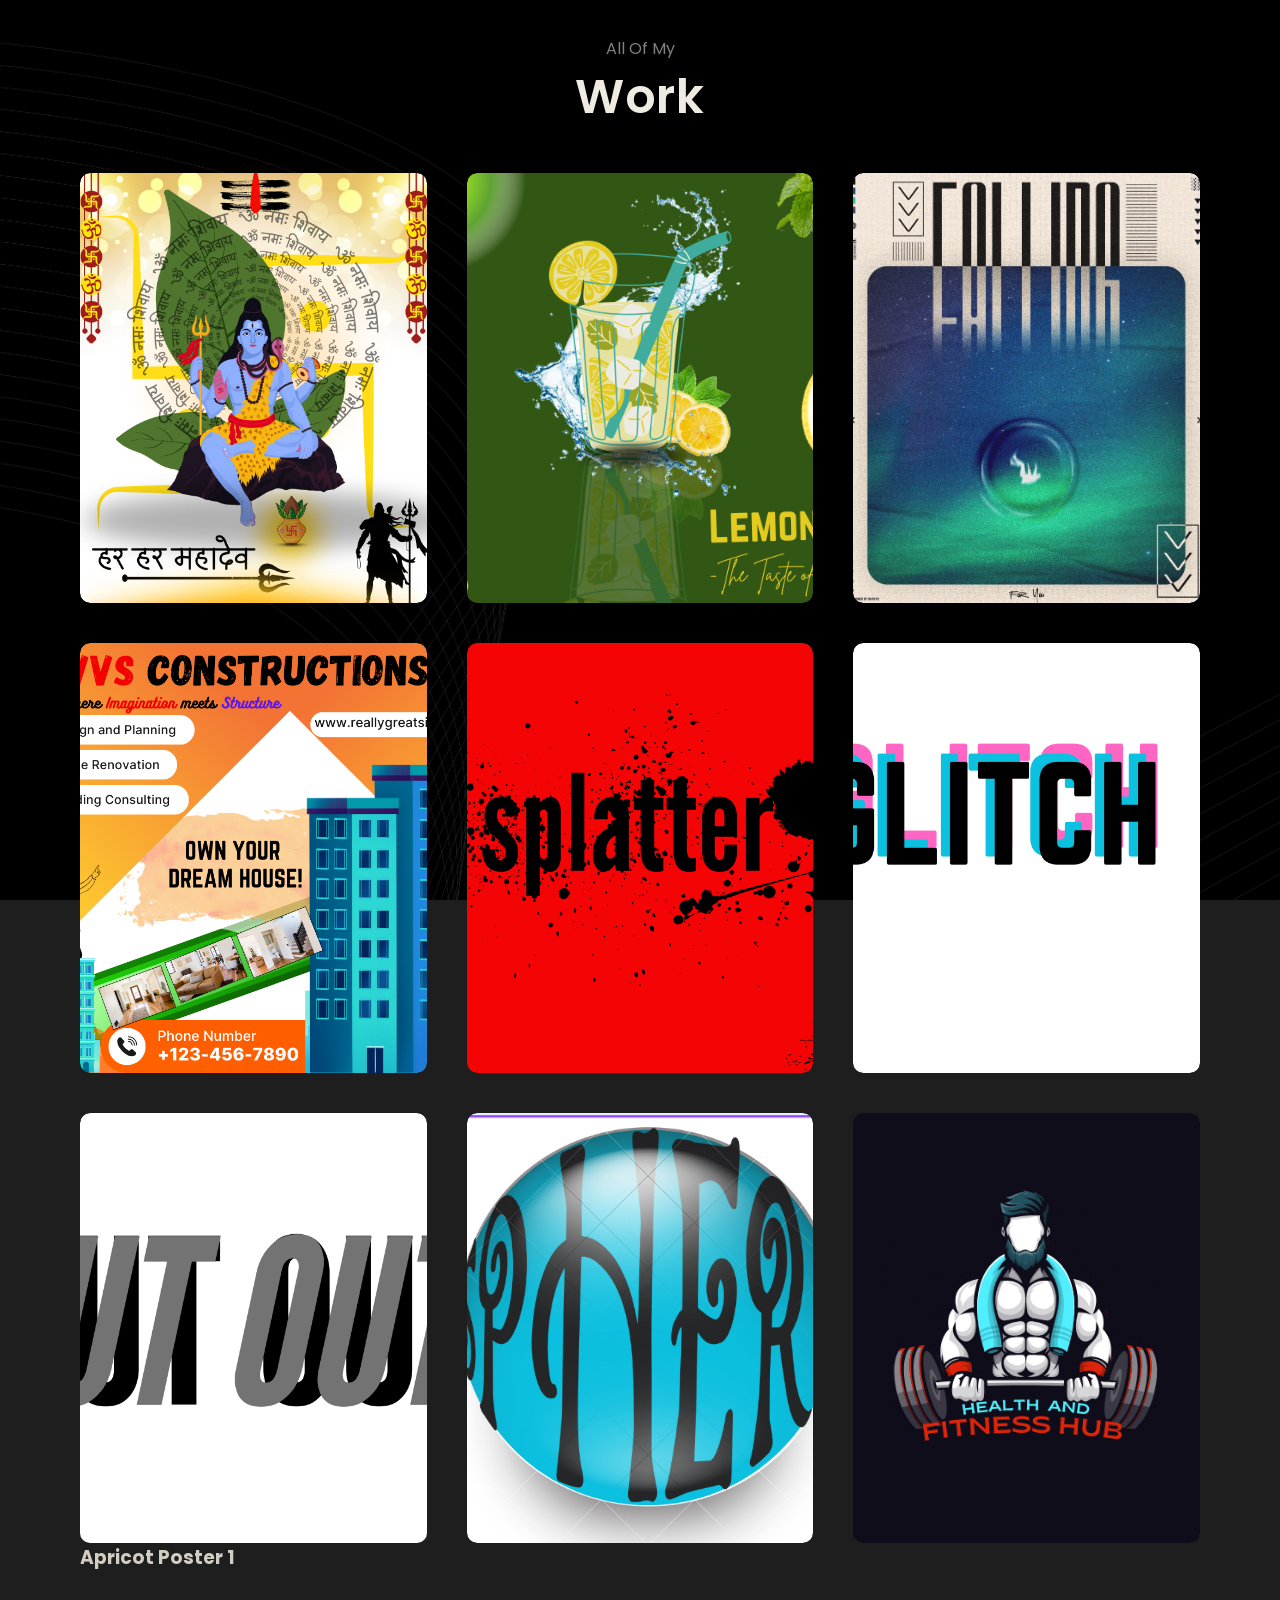
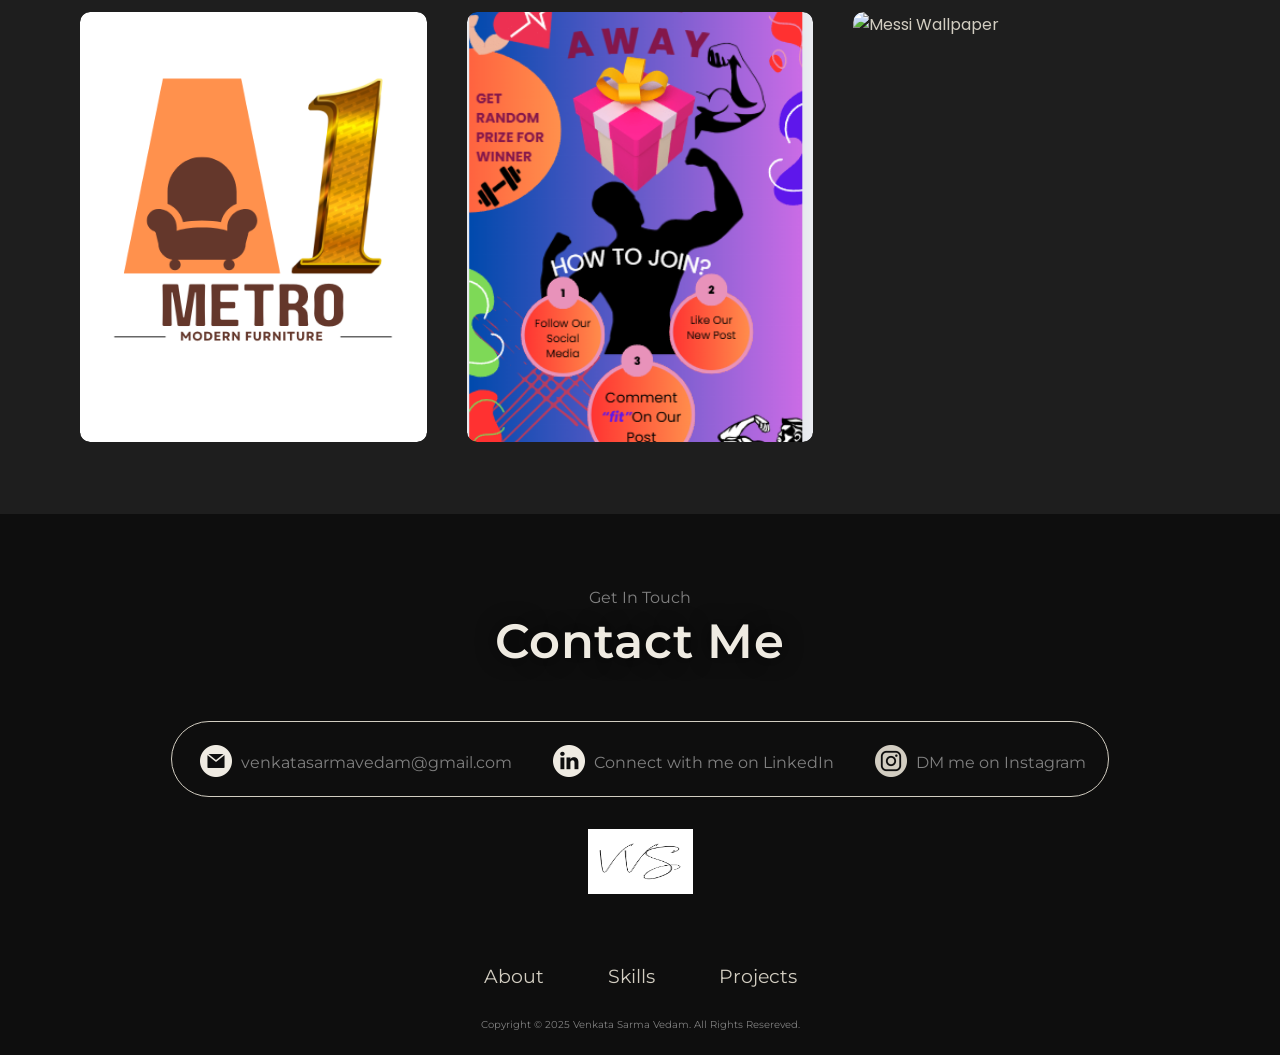
==== projects.html @ 88a63e41 "first commit" ====
<!DOCTYPE html>
<html lang="en">
<head>
    <meta charset="UTF-8">
    <meta name="viewport" content="width=device-width, initial-scale=1.0">
    <title>Sarma's Projects</title>
    <link rel="stylesheet" href="style.css">
    <link rel="stylesheet" href="mediaqueries.css">
</head>
<body>
    <section id="all-projects">
        <p class="section__text">All Of My</p>
        <h1 class="title">Work</h1>
        <div class="work-list">
            <a href="./Assets/Shiva.png"><div class="work">
                <img src="./Assets/Shiva.png" alt="The Door To Heaven">
                <div class="layer">
                    <h3>Lord Shiva</h3>
                </div>
            </div></a>
            <a href="./Assets/Drink.png"><div class="work">
                <img src="./Assets/Drink.png" alt="Sukoon">
                <div class="layer">
                    <h3>Drink</h3>
                </div>
            </div></a>
            <a href="./Assets/Falling.png"><div class="work">
                <img src="./Assets/Falling.png" alt="Falling - Light">
                <div class="layer">
                    <h3>Falling - Light</h3>
                </div>
            </div></a>
            <a href="./Assets/VVS.png"><div class="work">
                <img src="./Assets/VVS.png" alt="Falling - Dark">
                <div class="layer">
                    <h3>Construction</h3>
                </div>
            </div></a>
            <a href="./Assets/cutout1.png"><div class="work">
                <img src="./Assets/cutout1.png" alt="Iqlipse Nova Poster">
                <div class="layer">
                    <h3>Splatter</h3>
                </div>
            </div></a>
            <a href="./Assets/CUTOUT(2).png"><div class="work">
                <img src="./Assets/CUTOUT(2).png" alt="Apricot Poster 2">
                <div class="layer">
                    <h3>Glitch</h3>
                </div>
            </div></a>
            <a href="./Assets/CUTOUT.png"><div class="work">
                <img src="./Assets/CUTOUT.png" alt="Apricot Poster 1">
                <div class="Shadow">
                    <h3>Apricot Poster 1</h3>
                </div>
            </div></a>

            <a href="./Assets/sphere.png"><div class="work">
                <img src="./Assets/sphere.png" 
                alt="Minimal Clean Typography - Blithcron">
                <div class="layer">
                    <h3>Sphere</h3>
                </div>
            </div></a>
            <a href="./Assets/Fitness.png"><div class="work">
                <img src="./Assets/Fitness.png" alt="Typography - Blith 25">
                <div class="layer">
                    <h3>fitness post</h3>
                </div>
            </div></a>
            <a href="./Assets/METRO (1).png"><div class="work">
                <img src="./Assets/METRO (1).png" alt="Melted Text - Blithchron">
                <div class="layer">
                    <h3>logo</h3>
                </div>
            </div></a>
            <a href="./Assets/one.png"><div class="work">
                <img src="./Assets/one.png" alt="Abstract Text Wallpaper">
                <div class="layer">
                    <h3>insta post</h3>
                </div>
            </div></a>
            <a href="./Assets/messi wallpaper.jpg"><div class="work">
                <img src="./Assets/messi wallpaper.jpg" alt="Messi Wallpaper">
                <div class="layer">
                    <h3>Double Exposure Messi Wallpaper</h3>
                </div>
            </div></a>
            
        </div>
    </section>
    <section id="contact">
        <p class="section__text" style="padding-bottom: 0.3rem;">Get In Touch</p>
        <h1 class="title" style="font-weight: 600;">Contact Me</h1>
        <div class="contact-info-upper-container">
            <div class="contact-info-container">
                <a href="mailto:23110059@iitgn.ac.in">
                    <img src="./Assets/email.png" alt="Email icon"
                    class="icon contact-icon">
                    <p>venkatasarmavedam@gmail.com</p>
                </a>
            </div>
            <div class="contact-info-container">
            <a href="https://www.linkedin.com/in/venkata-sarma-vedam-128020261">
                <img src="./Assets/linkedin.png" alt="LinkedIn" 
                class="icon contact-icon">
                <p>Connect with me on LinkedIn</p>
            </a>
            </div>
            <div class="contact-info-container">
            <a href="https://www.instagram.com/smiling_sarma_?igsh=MWcybjN6bXp6YnY2OQ==">
                <img src='./Assets/insta.png' alt="My Instagram Handle" 
                class="icon contact-icon">
                <p>DM me on Instagram</p>
            </a>
            </div>
        </div>
        <div class="logo"><img src="./Assets/sign.png"
            alt="Sarma" onclick="location.href='./index.html#profile'">
        </div>
        
    </section>
    <footer>
        <nav>
            <div class="nav-links-container">
                <ul class="nav-links">
                    <li><a href="index.html#about">About</a></li>
                    <li><a href="index.html#skills">Skills</a></li>
                    <li><a href="index.html#projects">Projects</a></li>
                </ul>
            </div>
        </nav><br>
        <p>Copyright &#169; 2025 Venkata Sarma Vedam. All Rights Resereved.</p>
    </footer>
    <script defer src="script.js"></script> 
</body>
</html>
---- style.css ----
/*GENERAL*/

@import url('https://fonts.googleapis.com/css2?family=Montserrat:ital,wght@0,100..900;1,100..900&display=swap');
@import url('https://fonts.googleapis.com/css2?family=Poppins:ital,wght@0,100;0,200;0,300;0,400;0,500;0,600;0,700;0,800;0,900;1,100;1,200;1,300;1,400;1,500;1,600;1,700;1,800;1,900&display=swap');
@font-face {
    font-family: myfont;
    src: url("./Assets/BrittanySignature.ttf") format("ttf");
    font-weight: normal;
    font-style: normal;

}

*{
    margin: 0;
    padding: 0;
}

body {   
    font-family: "Montserrat", "Poppins" ;
    background-color: #0e0e0e;

}

body::-webkit-scrollbar {
    display: none;
}

html {
    scroll-behavior: smooth;
}

p {
    color: rgb(128, 128, 128);
}

/* INTRO SCREEN */
 

.logo-header {
    position: absolute;
    top: 45%;
    left: 50%;
    transform: translate(-50%, -50%);
    color: #d2cdc1;
}

.intro-logo {
    position: relative;
    display: inline-block;
    bottom: -25px;
    opacity: 0;
    font-weight: 300;
    font-family: 'Montserrat';
}

.intro-logo.active {
    bottom: 0;
    opacity: 1;
    transition: ease-in-out 0.5s;
}

.intro-logo.fade {
    bottom: 150px;
    opacity: 0;
    transition: ease-in-out 0.5s;
}


/*TRANSITION*/

a, .btn {
  transition: all 300ms ease;  
}

/*DESKTOP NAV*/

#desktop-nav {
    display: flex;
    width: 90%;
    
    position: absolute;
    justify-content: space-between;
    align-items: center;
    height: 10vh;
    padding: 0 5%;
    z-index: 1;

    /* transition: all 300ms ease; */
}

/* .bgcolor {
    background-color:none;
    transition: all 300ms ease;
} */


.nav-links {
    gap: 4rem;
    list-style: none;
    font-size: 1.2rem;
    margin-top: 0.3rem;

}

a {
    color: #d2cdc1;
    text-decoration: none;
    text-decoration-color: #141414;
}

nav a:hover {
    color: purple;
    text-decoration: underline;
    text-underline-offset: 0.8rem;
}

#desktop-nav .logo {
    display: flex;
    height: 65px;
    width: 105px;
    margin-top: 0.5rem;
    padding-left: 10px;
}

.logo:hover {
    cursor: pointer;
}

/*HAMBURGER NAV*/


#hamburger-nav, .nav-links {
    display: flex;
}

#hamburger-nav {
    justify-content: center;
    align-items: center;
    height: 10vh;
    padding-left: 5rem;
    padding-right: 6rem;
    position: absolute;
    background-color: transparent;
    color: transparent;
    z-index: 1;
}

#hamburger-nav {
    display: none;
}

.hamburger-menu {
    position: relative;
    display: inline-block;
}

.hamburger-icon {
    display: flex;
    flex-direction: column;
    justify-content: space-between;
    height: 24px;
    width: 30px;
    cursor: pointer;
}

.hamburger-icon span {
    width: 100%;
    height: 2px;
    background-color: #d2cdc1;
    transition: all 0.3 ease-in-out;
}

.menu-links {
    position: absolute;
    top: 100%;
    right: 0;
    background-color: #141414;
    width: fit-content;
    max-height: 0;
    overflow: hidden;
    transition: all 0.3 ease-in-out;
}

.menu-links a {
    display: block;
    padding: 10px;
    text-align: center;
    font-size: 1.5rem;
    color: #d2cdc1;
    text-decoration: none;
    transition: all 0.3 ease-in-out;
}

.menu-links li {
    list-style: none;
}

.menu-links.open {
    max-height: 300px;
}

.hamburger-icon.open span:first-child {
    transform: rotate(45deg) translate(10px,5px);
}

.hamburger-icon.open span:nth-child(2) {
    opacity: 0;;
}

.hamburger-icon.open span:last-child {
    transform: rotate(-45deg) translate(10px,-5px);
}

.hamburger-icon span:first-child {
    transform: none;
}

.hamburger-icon span:first-child {
    opacity: 1;
}

.hamburger-icon span:first-child {
    transform: none;
}

/*SECTIONS*/

section {
    padding-top: 4vh;
    height: 96vh;
    box-sizing: border-box;
    min-height: fit-content;
}

.section-container {
    display: flex;
}

/*PROFILE SECTION*/

#profile {
    padding-top: 3.5rem;
    display: flex;
    justify-content: center;
    gap: 10rem;
    height: 100vh;
    background-color: #0a0a0a;
    background-image: url('./Assets/mypic.jpg');
    background-size: cover;
    background-repeat: no-repeat;
    background-attachment: fixed;
    background-position: center;
    background-blend-mode: overlay;
    background-size: 105%;
}



.home-pic {
    display: flex;
    height: 400px;
    width: 400px;
    margin: 9.4rem 0;
    border-radius: 50%;
    box-shadow: 0 0 25px rgba(0, 0, 0,0.4);
}

.section__text {
    align-self: center;
    text-align: center;
    opacity: 0;
    transition: all 800ms;
    filter: blur(5px);
}

.show{
    opacity: 1;
    filter: blur(0);

}

.section__text p {
    color: #a9a69e;
    text-shadow: 0 0 20px rgba(0,0,0, 0.744);
}

.section__text__p1 {
    font-weight: 600;
    text-align: center;
    font-size: 1.5rem;
    margin-bottom: 0.4rem;
    margin-top: 0.7rem;
}

.section__text__p2 {
    font-weight: 400;
    letter-spacing: 0.1rem;
    font-size: 1.2rem;
}

.title {
    font-weight: 700;
    font-size: 3rem;
    text-align: center;
    color: #efebe2;
    margin-bottom: 0.6rem;
    text-shadow: 0 0 20px rgba(0,0,0, 0.744);
    letter-spacing: 0.05rem;
}

#socials_container {
    display: flex;
    justify-content: center;
    margin-top: 2rem;
    gap: 1rem;
}

/*ICONS*/

.icon {
    cursor: pointer;
    height: 2rem;
    margin-top: 1rem;
    text-shadow: 0 0 20px rgba(0,0,0, 0.8);
    padding-inline: 5px;
}

.btn-container {
    display: flex;
    justify-content: center;
    gap: 1rem;
    transition-delay: 1s;
}

.btn {
    font-weight: 600;
    transition: all 300ms ease;
    padding: 1rem;
    width: 8rem;
    border-radius: 2rem;
    margin-top: 1.4rem;   
    box-shadow: 0 0 20px rgba(0, 0, 0, 0.8);
    text-shadow: 0 0 20px rgba(0,0,0, 0.8);
}

.btn-color-1, .btn-color-2 {
    border: #d2cdc1 0.1rem solid;
}
.btn-color-2 {
    color: #f2ac09;
}
.btn-color-1 {
    color: #f2093b;
}

.btn-color-1:hover, .btn-color-2:hover {
    cursor: pointer;
}

.btn-color-2:hover {
    background: none;
    color: purple;
    border: purple 0.1rem solid;
    box-shadow: 0 0 20px rgba(128,0,128,0.3);
}

.btn-color-1:hover {
    background: purple;
    color: #d2cdc1;
    border: purple;
    box-shadow: 0 0 20px rgba(128,0,128,0.3);
}

.btn-color-2 {
    background: none;
}

btn-color-2:hover {
    border:#d2cdc1 0.1rem solid;
}

.btn-container {
    gap: 1.5rem;
} 


/*ABOUT SECTION*/

#about {
    position: relative;
    padding-top: 3rem;
    height: 100vh;
    background-color: #222222;
    background-image: url('./Assets/black.jpg');
    background-size: cover;
    background-repeat: no-repeat;
    background-blend-mode: overlay;
    font-family: "Poppins";
}

.title2 {
    font-family: "Poppins", sans-serif;
    color: #efebe2;
    margin-top: 0.3rem;
    font-weight: 500;
    font-size: 3rem;
    text-align: center;
    text-shadow: 0 0 20px rgba(0,0,0, 0.744);
    letter-spacing: 0.05rem;
}

.about-pic {
    height: 400px;
    width: 400px;
    margin-left: 10rem;
    margin-top: 5rem;
    border-radius: 4rem;
    box-shadow: 0 0 25px rgba(0, 0, 0,0.4);
}

.about-containers {
    gap: 4rem;
    margin-bottom: 2rem;
    padding-left: 2rem;
    padding-right: 11rem;
}

.about-details-container {
    justify-content: center;
    flex-direction: column;
    
}

.about-containers,
.about-details-container {
    display: flex;
}


.details-container {
    padding-bottom: 0.8rem;
    flex: 1;
    background: none;
    border-radius: 2.6rem;
    border: #070707 0.1rem solid;
    border-color: #d2cdc1;
    text-align: center;
    line-height: 1.25rem;
    transition: all 300ms ease;
}

.details-container:hover {
    background: #0a0a0a;
    color: purple;
    border: purple 0.1rem solid;
    box-shadow: 0 0 20px rgba(128,0,128,0.3);
}

.section-container {
    gap: 4rem;
    height: 80%;
}


.about-headings {
    color: #d2cdc1;
    padding-top: 0.3rem;
    padding-bottom: 0.3rem;
}

.text-container {
    font-family: "Poppins", sans-serif;
    font-weight: 300;
    color: #d2cdc1;
    padding-left: 2rem;
    padding-right: 11rem;
    text-align: left;
    line-height: 1.5rem;

}

/*SKILLS*/

#skills {
    position: relative;
    background-image: url(./Assets/bgpic.jpg);
    padding: 5rem 0;
    height: 100vh;
    background-color: #0c0c0c;
    background-size: cover;
    background-repeat: no-repeat;
    background-blend-mode: overlay;
    font-family: "Poppins";
    background-position: center;
    background-attachment: fixed;
    height: fit-content;
}

#skills .title{
    font-weight: 600;
}

.skills-subtitle {
    color: #d2cdc1;
    font-weight: 600;
    font-size: 1.75rem;
    margin-bottom: 2rem;
    margin-top: 2rem;

}

.skills-details-container {
    display: flex;
    justify-content: center;
    flex-direction: column;
}

.article-container {
    display: flex;
    text-align: initial;
    flex-wrap: wrap;
    flex-direction: row;
    gap: 2rem;
    justify-content: space-evenly;
    padding-bottom: 1rem;
}

article {
    display: flex;
    width: 15rem;
    justify-content: left;
    gap: 0.5rem;
    margin-top: 0.5rem;
}
article .icon {
    cursor: default;
}

article h3{
    color: #d2cdc1;
}

.sk-details-container {
    padding-bottom: 0.8rem;
    flex: 1;
    background: none;
    border-radius: 2.6rem;
    border: #070707 0.1rem solid;
    border-color: #d2cdc1;
    text-align: center;
    line-height: 1.25rem;
    margin-left: 11%;
    margin-right: 11%;
    margin-top: 2rem;
    padding-bottom: 0.7rem;
    transition: all 300ms ease;
}

.sk-details-container:hover{
    background: #0a0a0a;
    color: purple;
    border: purple 0.1rem solid;
    box-shadow: 0 0 15px rgba(128,0,128,0.2);
}



/* PROJECTS */

#projects {
    position: relative;
    background-image: url("./Assets/huji22.jpg");
    background-color: #1e1e1e;
    background-size: cover;
    background-repeat: no-repeat;
    background-blend-mode: overlay;
    font-family: "Poppins";
    height: fit-content;
    padding-bottom: 3rem;
}

#projects .title {
    font-weight: 600;
}

.work-list {
    display: grid;
    grid-template-columns: repeat(auto-fit, minmax(300px, 2fr));
    grid-gap: 40px;
    margin: 40px 5rem;
}

.work {
    border-radius: 10px;
    position: relative;
    overflow: hidden;
}

.work img {
    width: 100%;
    border-radius: 10px;
    display: block;
    aspect-ratio: 1/1;
    transition: transform 0.3s;
}

.layer {
    width: 100%;
    height: 0;
    background: linear-gradient(rgba(0,0,0,0), #070707) ;
    border-radius: 10px;
    position: absolute;
    left: 0;
    bottom: 0;
    overflow: hidden;
    display: flex;
    align-items: center;
    justify-content: center;
    flex-direction: column;
    text-align: center;
    transition: height 0.3s;
}

.layer h3 {
    color: #d2cdc1;
    text-shadow: 0 0 40px #070707;
    font-weight: 600;
}


.work img {
    height: 430px;
    width: 100%;
    object-fit: cover;
}

.work:hover img{
    transform: scale(1.1);
    width: 100%;
    border-radius: 10px;
    display: block;
    
}

.work:hover .layer {
    height: 100%;
}

.work:hover{
    box-shadow:  0 0 40px rgba(0, 0, 0, 0.204);
}

#projects button {
    margin: 3rem auto auto auto;
    display: block;
}


/* CONTACT */

#contact {
    height: 50vh;
    display: flex;
    justify-content: center;
    flex-direction: column;
    align-items: center;
    padding-bottom: 2rem;
}

.contact-info-upper-container {
    display: inline-block;
    justify-content: center;
    border-radius: 4rem;
    border: #d2cdc1 0.1rem solid;
    margin-top: 2.6rem;
    margin-left: auto;
    margin-right: auto;
    margin-bottom: 1rem;
    padding: 0.4rem;
    transition: all 0.3s ease;
}

.contact-info-upper-container:hover {
    border-color: purple;
    box-shadow: 0 0 30px rgba(128, 0, 128, 0.14);
}

.contact-info-container {
    display: inline-block;
    align-items: center;
    justify-content: center;
    gap: 1rem;
    margin: 0.05rem 1rem;
    padding-bottom: 0.5rem;
    width: auto;
}

.contact-info-container p {
    display: inline-block;
    justify-content: center;
    vertical-align: 9px;
}

.contact-info-container img:hover {
    color: purple;
    fill: purple;
}


#contact .logo img {
    display: flex;
    margin-top: 1rem;
    justify-content: center;
    align-items: center;
    height: 65px;
    width: 105px;
 
}

/* FOOTER */

footer{
    display: flex;
    flex-direction: column;
    align-items: center;
    justify-content: center;
}

footer .nav-links-container, .nav-links {
    padding: 0;
    margin: auto;
}
footer nav{
    padding: 0;
}

footer .nav-links-container2 {
    display: flex;
    flex-direction: column;
    justify-content: center;
    align-items: center;
    padding: 0;
    margin-top: 0.5rem;
}

.nav-links-container2 .nav-links{
    padding: 0;
    align-items: center;
    display: flex;
    flex-direction: row;
    justify-content: center;
}

footer p {
    display: flex;
    justify-content: center;
    margin-top: 0.7rem;
    padding-bottom: 1.5rem;
    font-size: x-small;
}


/* ALL PROJECTS PAGE */

#all-projects {
    position: relative;
    background-image: url("./Assets/huji25.jpg");
    background-color: #1e1e1e;
    background-size: cover;
    background-repeat: no-repeat;
    background-blend-mode: overlay;
    background-position: center;
    background-attachment: fixed;
    font-family: "Poppins";
    height: auto;
    padding-bottom: 2rem;
}

#all-projects p{
    height: 100%;
}


#all-projects .title{
    font-weight: 600;
}
---- mediaqueries.css ----
@media screen and (max-width: 1244px){
    #about{
        height: fit-content;
        padding-bottom: 4rem;
    }
    #about .section__pic-container{
        display: flex;
        justify-content: center;
        align-items: center;
    }
    .about-pic {
        width: 300px;
        height: 300px;
        margin: auto;
        margin-top: 2rem;
        margin-left: 2rem;
    }
    .about-containers {
        display: flex;
        flex-direction: row;
        flex-wrap: wrap;
        flex: 1;
        justify-content: center;
        align-items: center;
        margin-top: 2rem;
        padding: 0 2rem;
        gap: 2rem;
    }
    .about-containers .details-container {
        padding-left: 2rem;
        padding-right: 2rem;
        min-width: 16rem;
    }
    #about .text-container {
        padding: 0 2rem;
    }

}
@media screen and (max-width: 1140px){
    
    #desktop-nav .nav-links {
        display: none;
    }
    #desktop-nav{
        margin: 0;
        left: 0;
    }
    #hamburger-nav{
        display: flex;
        right: 0;
        padding-right: 5%;
    }
    #skills, .skills-details-container {
        padding-bottom: 3rem;
    }
    #profile{
        height: auto;
        padding-top: 7rem;
        padding-bottom: 2rem
    }
    #profile, .section-container {
        display: block;
    }

    section, .section-container {
        height: fit-content;
        justify-content: center;
    }
    section {
        padding: 5%;
    }
    .home-pic {
        width: 275px;
        height: 275px;
        margin: auto;
    }
    .about-pic {
        width: 300px;
        height: 300px;
        margin: auto;
        margin-top: 2rem;

    }
    .intro{
        width:100%;
    }
    .hamburger-nav{
        right: 0;
    }


    #skills{
        height: fit-content;
    }

    .skills-details-container{
        padding: 0 8%;
    }

    .sk-details-container{
        margin: 0;
    }
    #contact {
        height: fit-content;
    }
    #contact .title{
        margin-bottom: 2rem;
    }
    .contact-info-upper-container{
        width: fit-content;
        display: flex;
        flex-direction: column;
        border-radius: 2rem;
        margin: 0;
        margin-bottom: 1rem;
        padding: 0;
        padding-bottom: 0.2rem;
    }
    footer{
        display: flex;
        flex-direction: column;
        align-items: center;
        justify-content: center;
    }

    footer .nav-links-container, .nav-links {
        padding: 0;
        margin: auto;
    }
    footer nav{
        padding: 0;
    }

    #all-projects{
        width: 100%;
        margin: 0;
    }
    .work-list{
        grid-template-columns: repeat(auto-fit, minmax(400px, 1fr));
        padding: 0 5%;
    }

}

@media screen and (max-width: 825px){
    .about-containers .details-container {
        padding-left: 2rem;
        padding-right: 2rem;
        max-width: 15rem;
    }
}

@media screen and (max-width: 620px){
    .work-list{
        margin: 0;
        grid-template-columns: auto;
    }
    section{
        width: auto;
        margin-left: 0;
        margin-right: 0;
        padding: 3%;
    }
    #contact{
        margin-top: 1rem;
    }
}

@media(prefers-reduced-motion) {
    .section__text{
        transition: none;
    }
}
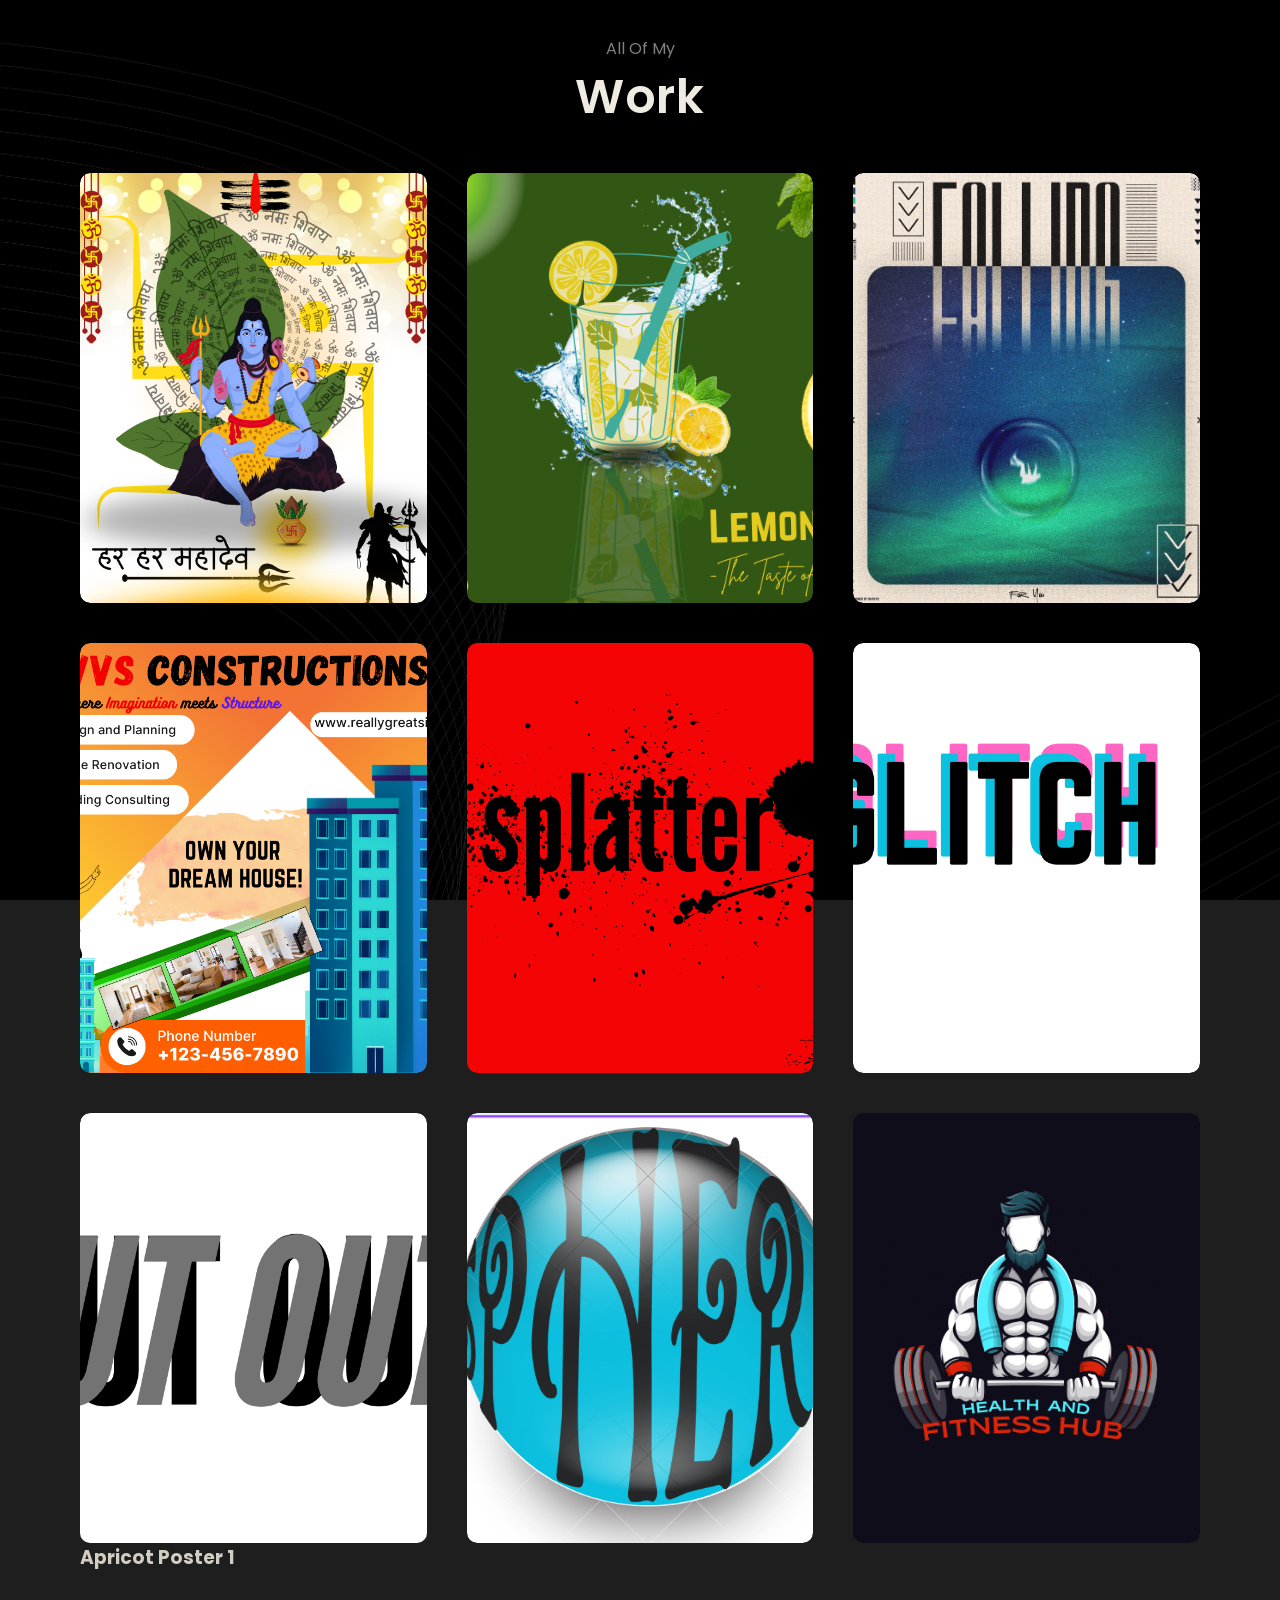
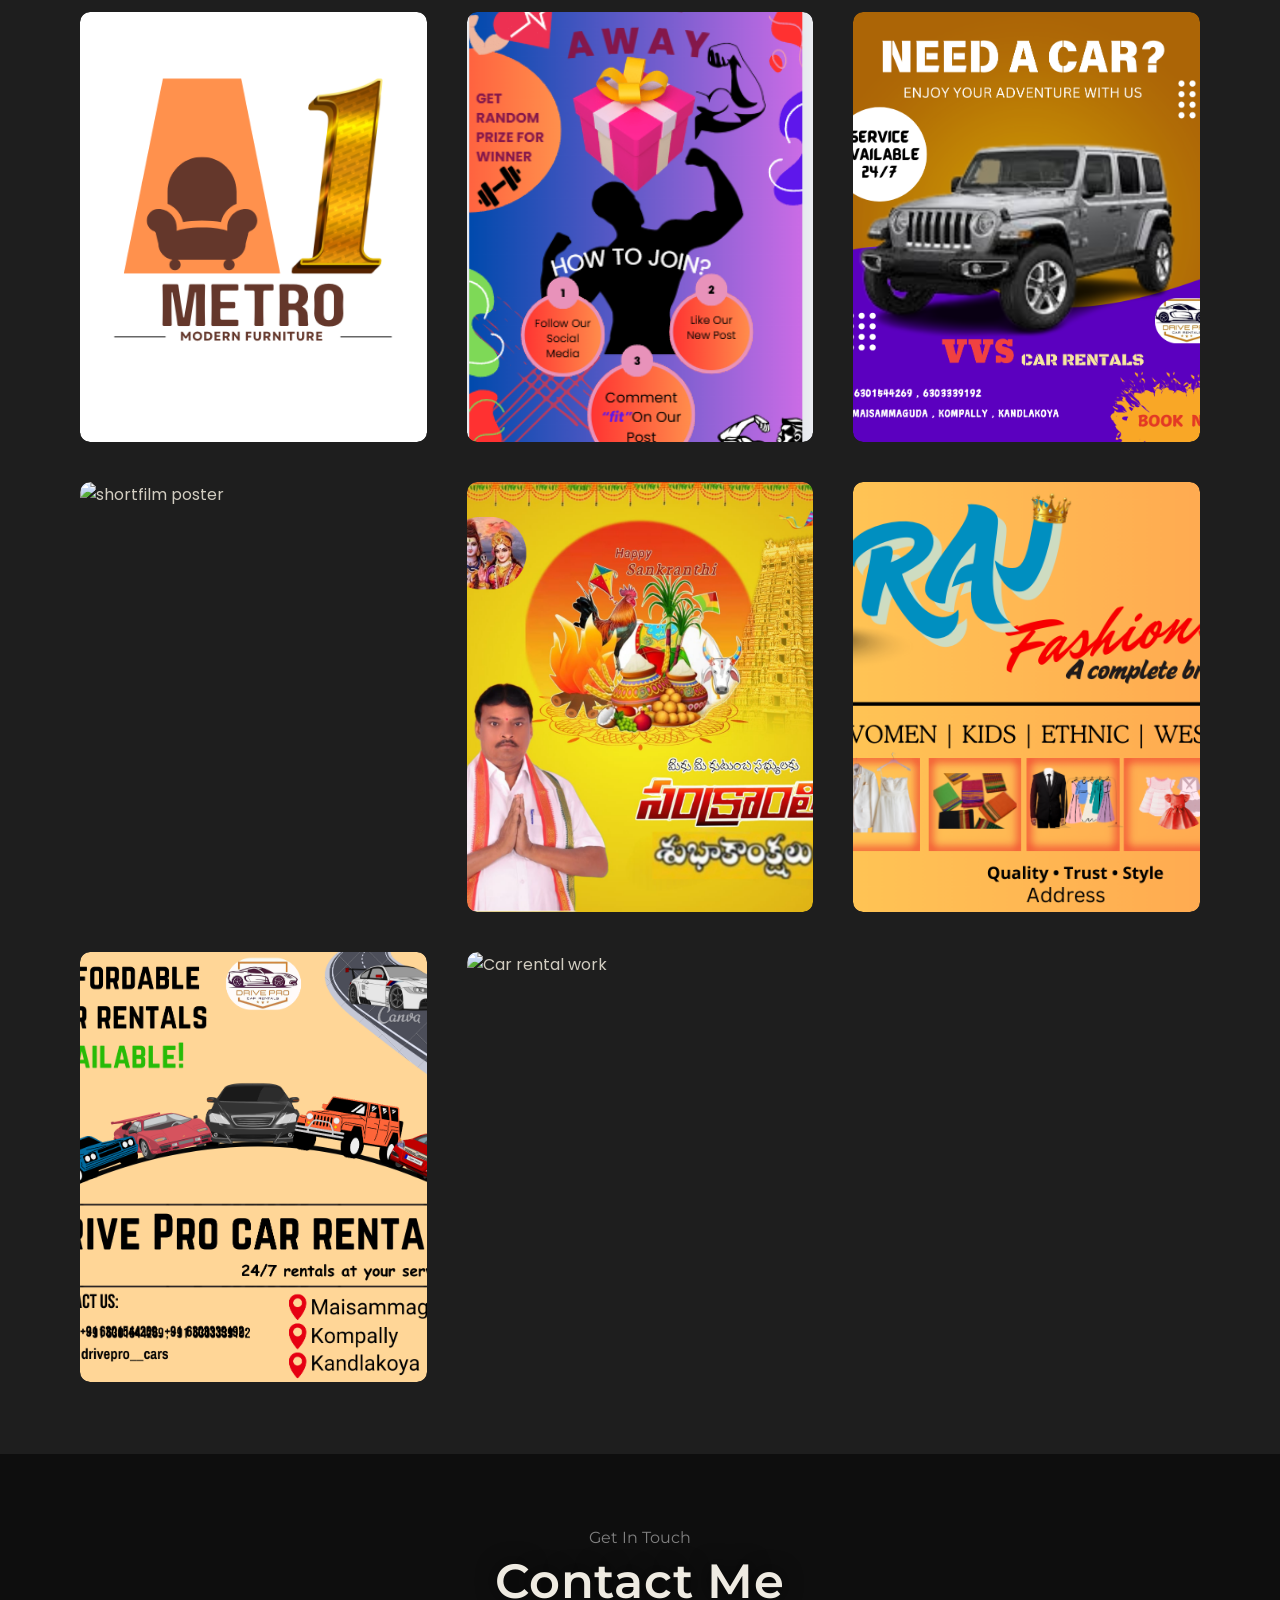
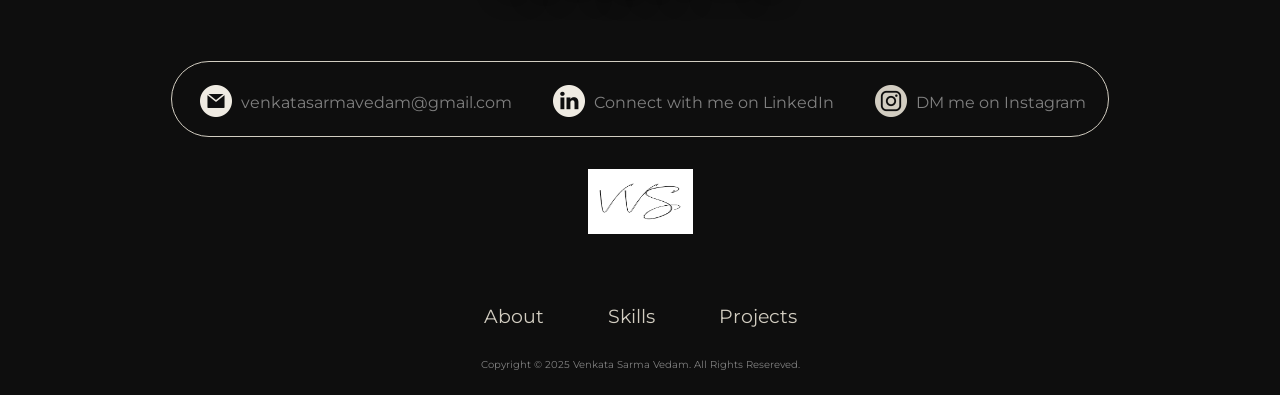
==== commit 0538bbb3: "updations" ====
--- a/projects.html
+++ b/projects.html
@@ -80,10 +80,40 @@
                     <h3>insta post</h3>
                 </div>
             </div></a>
-            <a href="./Assets/messi wallpaper.jpg"><div class="work">
-                <img src="./Assets/messi wallpaper.jpg" alt="Messi Wallpaper">
+            <a href="./Assets/car.png"><div class="work">
+                <img src="./Assets/car.png" alt="Car rental work">
                 <div class="layer">
-                    <h3>Double Exposure Messi Wallpaper</h3>
+                    <h3>Car Rental work</h3>
+                </div>
+            </div></a>
+            <a href="./Assets/blood.png"><div class="work">
+                <img src="./Assets/blood.png" alt="shortfilm poster">
+                <div class="layer">
+                    <h3>Shortfilm poster</h3>
+                </div>
+            </div></a>
+            <a href="./Assets/happy.png"><div class="work">
+                <img src="./Assets/happy.png" alt="Festival Flex">
+                <div class="layer">
+                    <h3>Festival Flyer[Flex]</h3>
+                </div>
+            </div></a>
+            <a href="./Assets/RAJU.png"><div class="work">
+                <img src="./Assets/RAJU.png" alt="Car rental work">
+                <div class="layer">
+                    <h3>Shop Banner</h3>
+                </div>
+            </div></a>
+            <a href="./Assets/rent.png"><div class="work">
+                <img src="./Assets/rent.png" alt="Car rental work">
+                <div class="layer">
+                    <h3>Car Rental work</h3>
+                </div>
+            </div></a>
+            <a href="./Assets/ride.png"><div class="work">
+                <img src="./Assets/ride.png" alt="Car rental work">
+                <div class="layer">
+                    <h3>Car Rental work</h3>
                 </div>
             </div></a>
             
--- a/style.css
+++ b/style.css
@@ -411,7 +411,7 @@
 
 .about-pic {
     height: 400px;
-    width: 400px;
+    width: 300px;
     margin-left: 10rem;
     margin-top: 5rem;
     border-radius: 4rem;
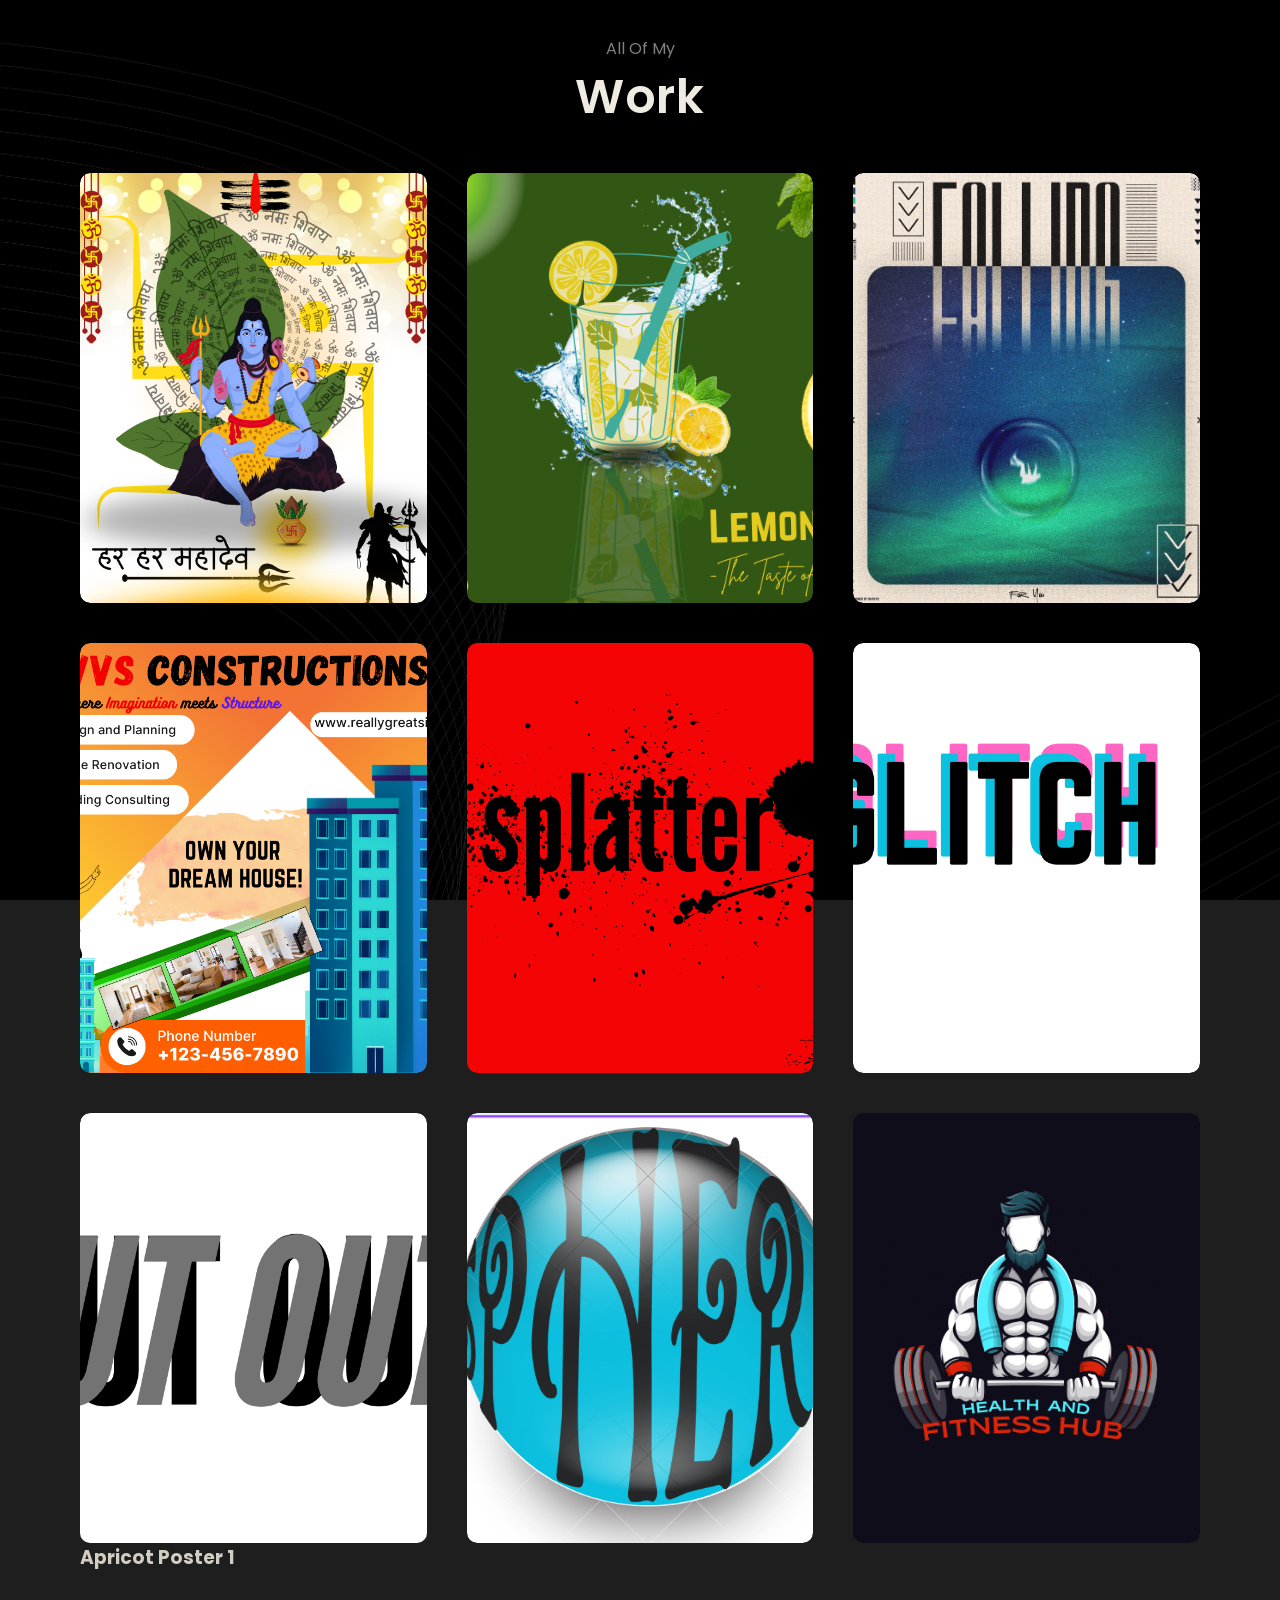
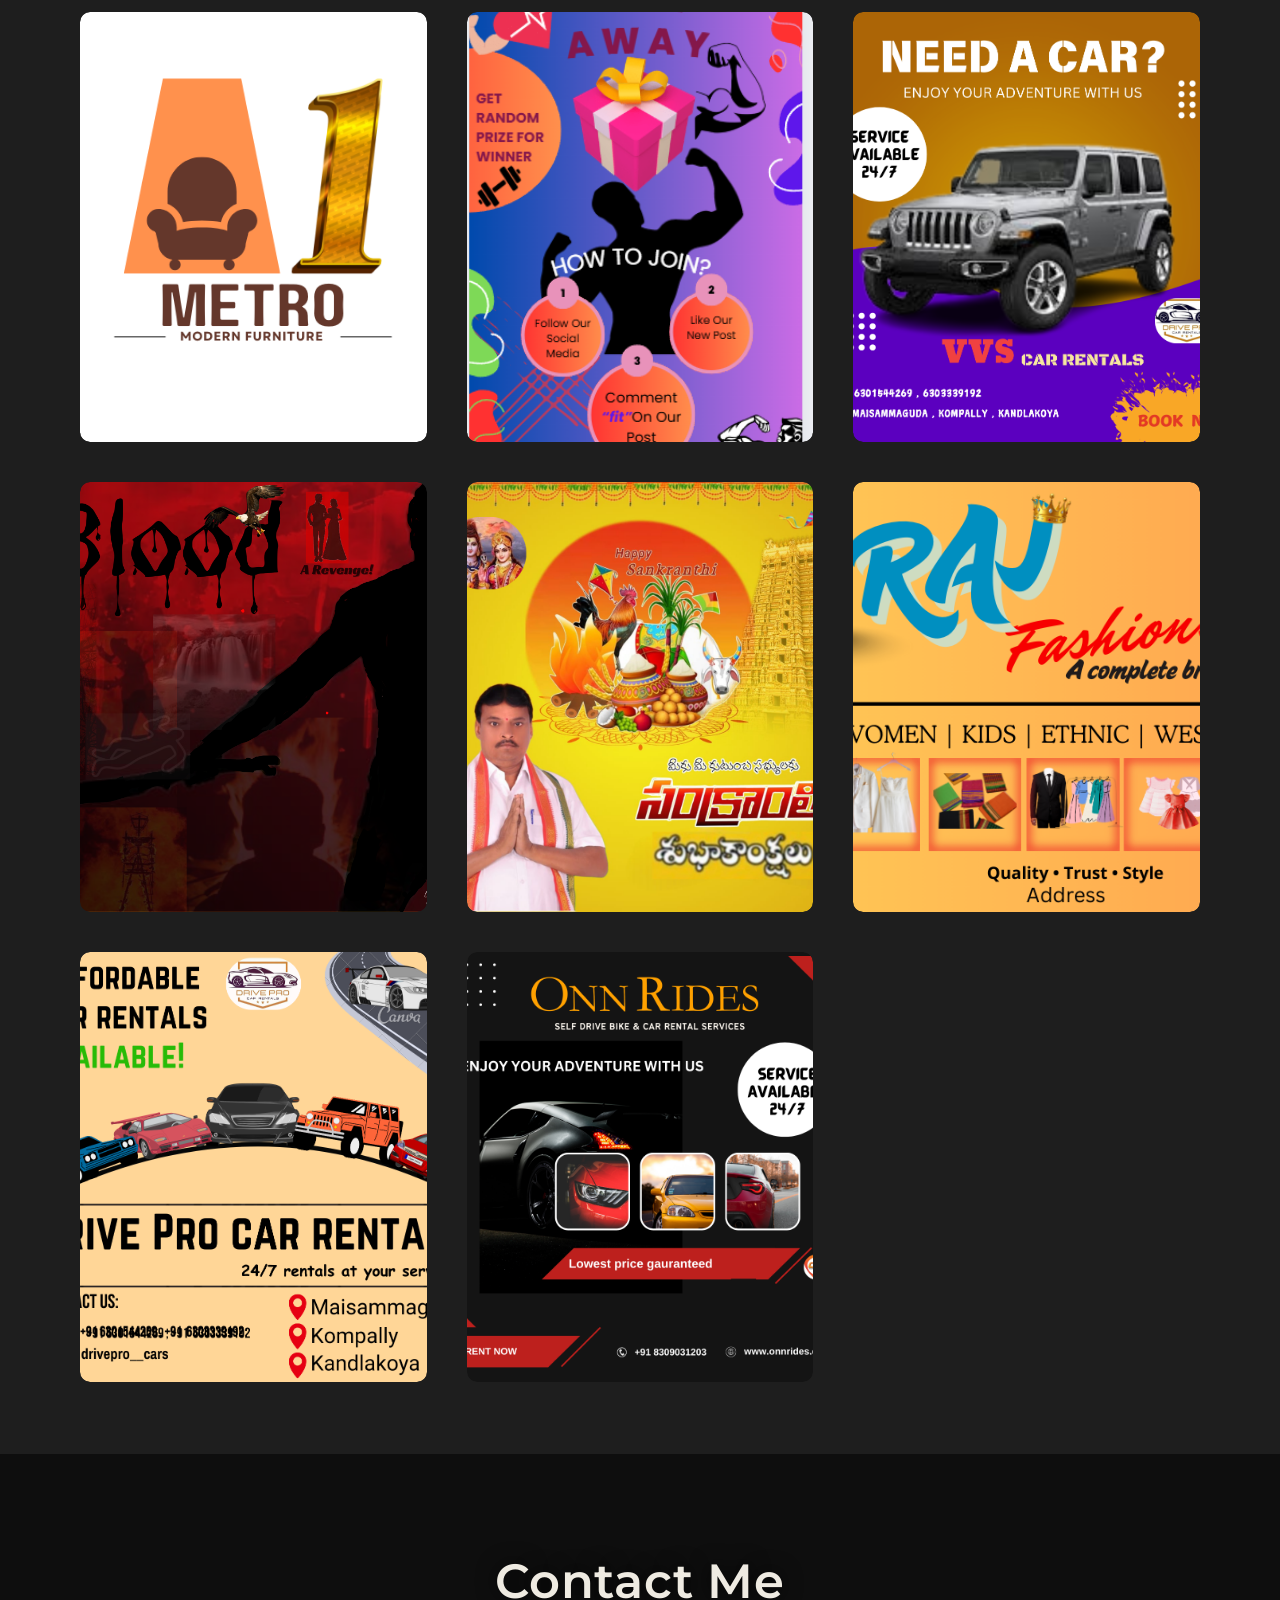
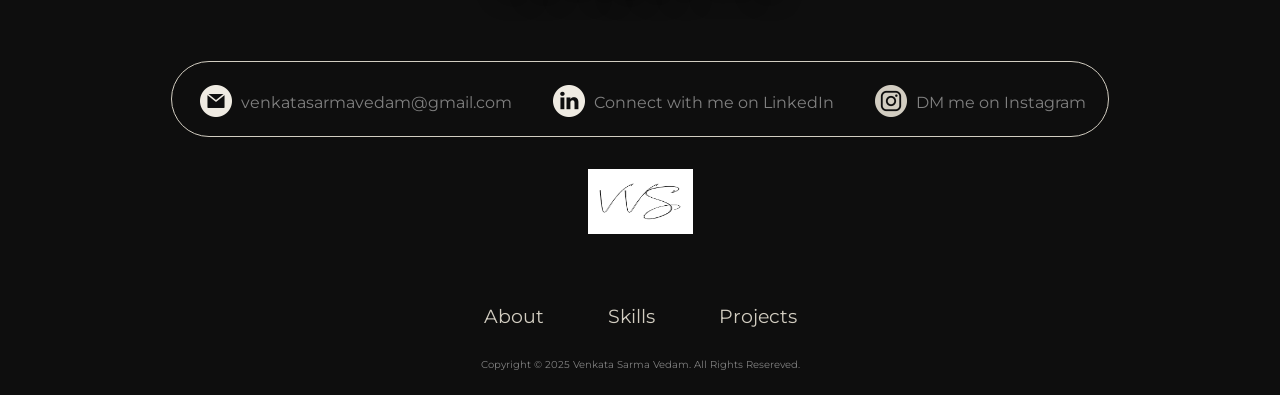
==== commit 63946f35: "new" ====
--- a/projects.html
+++ b/projects.html
@@ -86,8 +86,8 @@
                     <h3>Car Rental work</h3>
                 </div>
             </div></a>
-            <a href="./Assets/blood.png"><div class="work">
-                <img src="./Assets/blood.png" alt="shortfilm poster">
+            <a href="./Assets/Blood.png"><div class="work">
+                <img src="./Assets/Blood.png" alt="shortfilm poster">
                 <div class="layer">
                     <h3>Shortfilm poster</h3>
                 </div>
@@ -110,8 +110,8 @@
                     <h3>Car Rental work</h3>
                 </div>
             </div></a>
-            <a href="./Assets/ride.png"><div class="work">
-                <img src="./Assets/ride.png" alt="Car rental work">
+            <a href="./Assets/Ride.png"><div class="work">
+                <img src="./Assets/Ride.png" alt="Car rental work">
                 <div class="layer">
                     <h3>Car Rental work</h3>
                 </div>
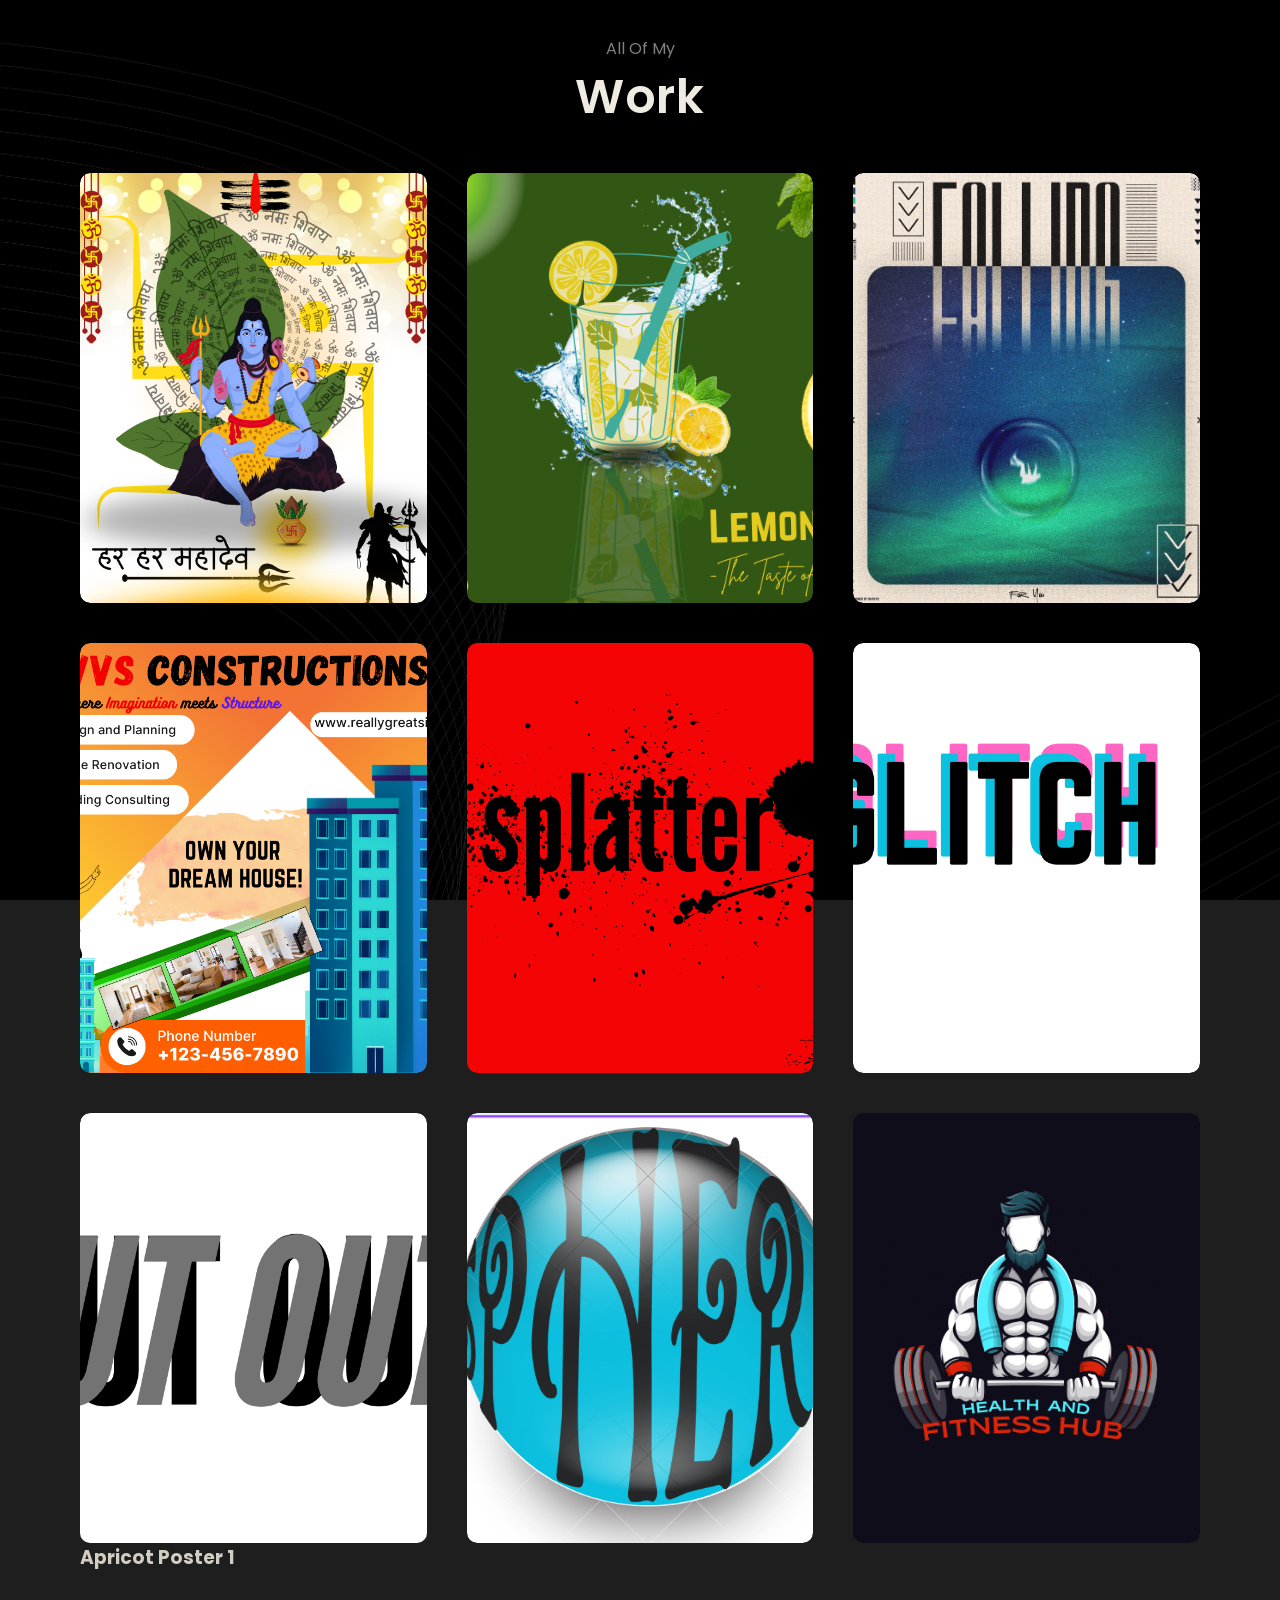
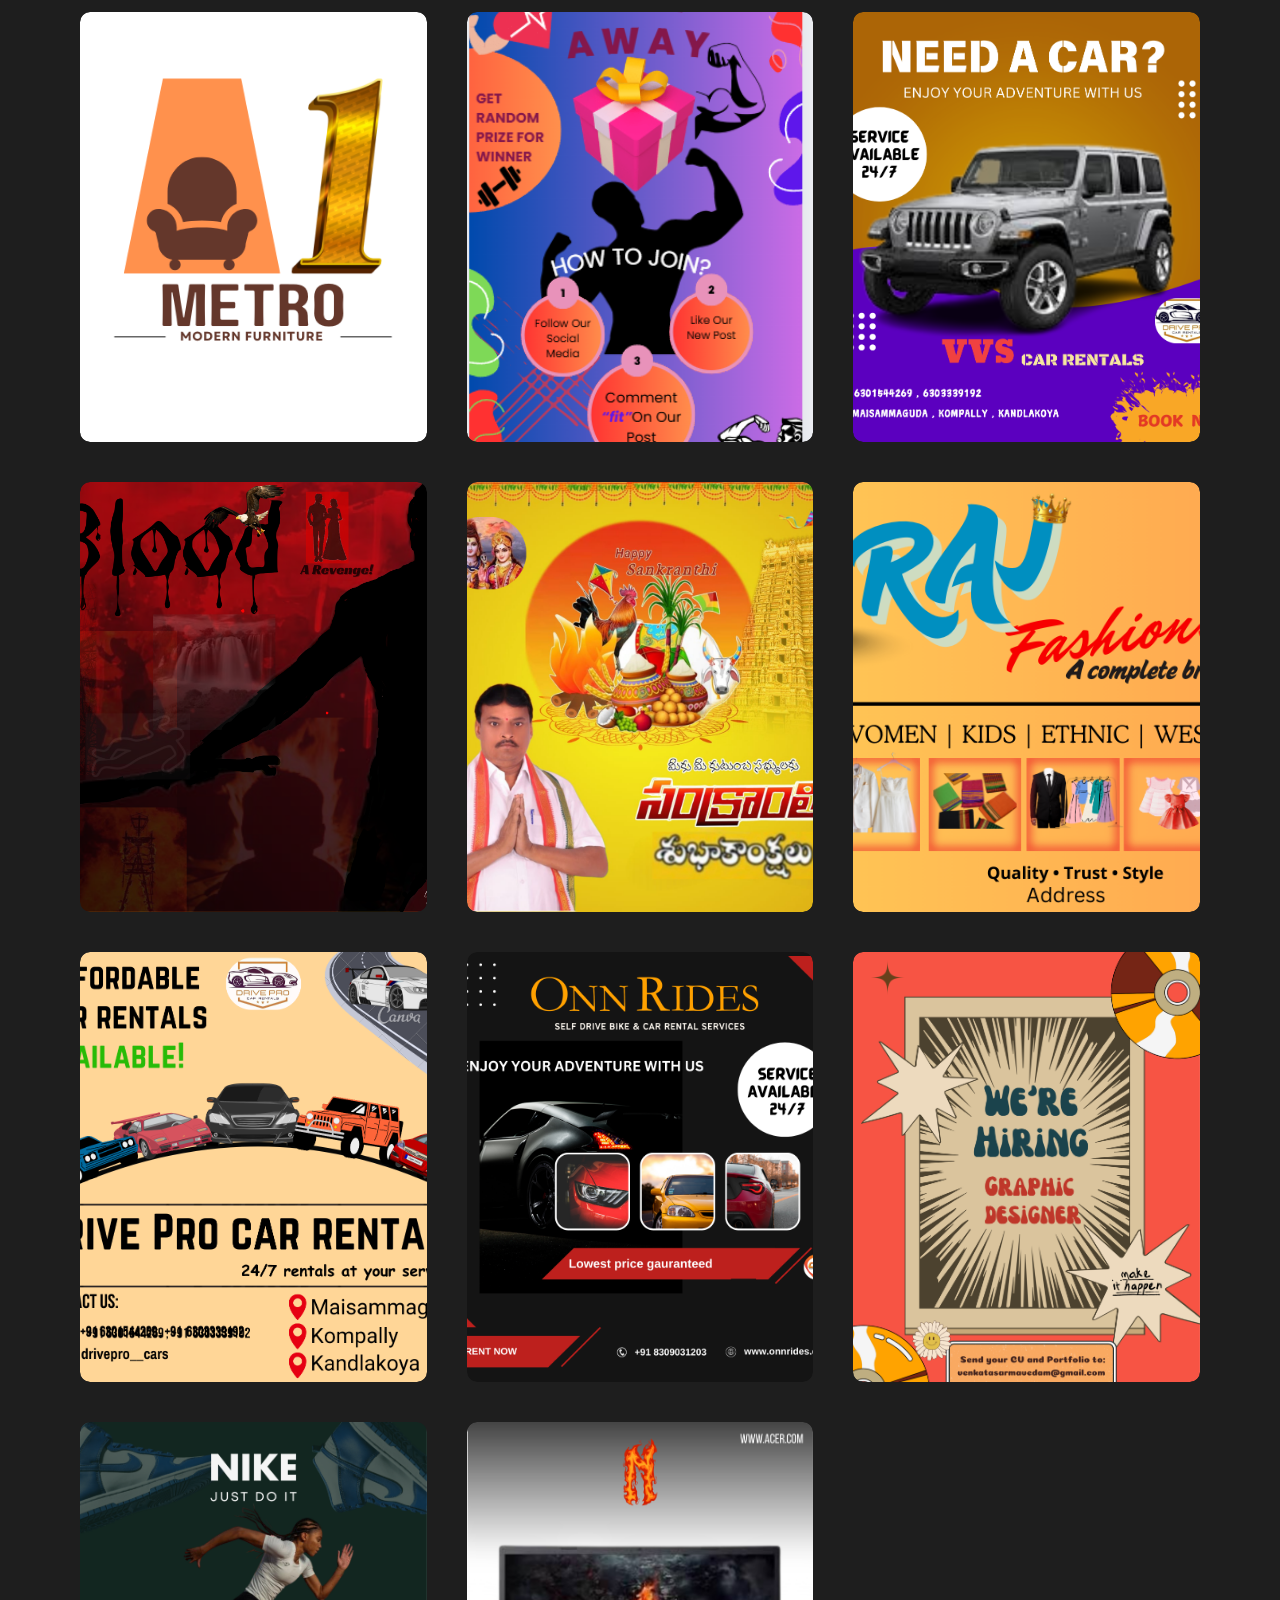
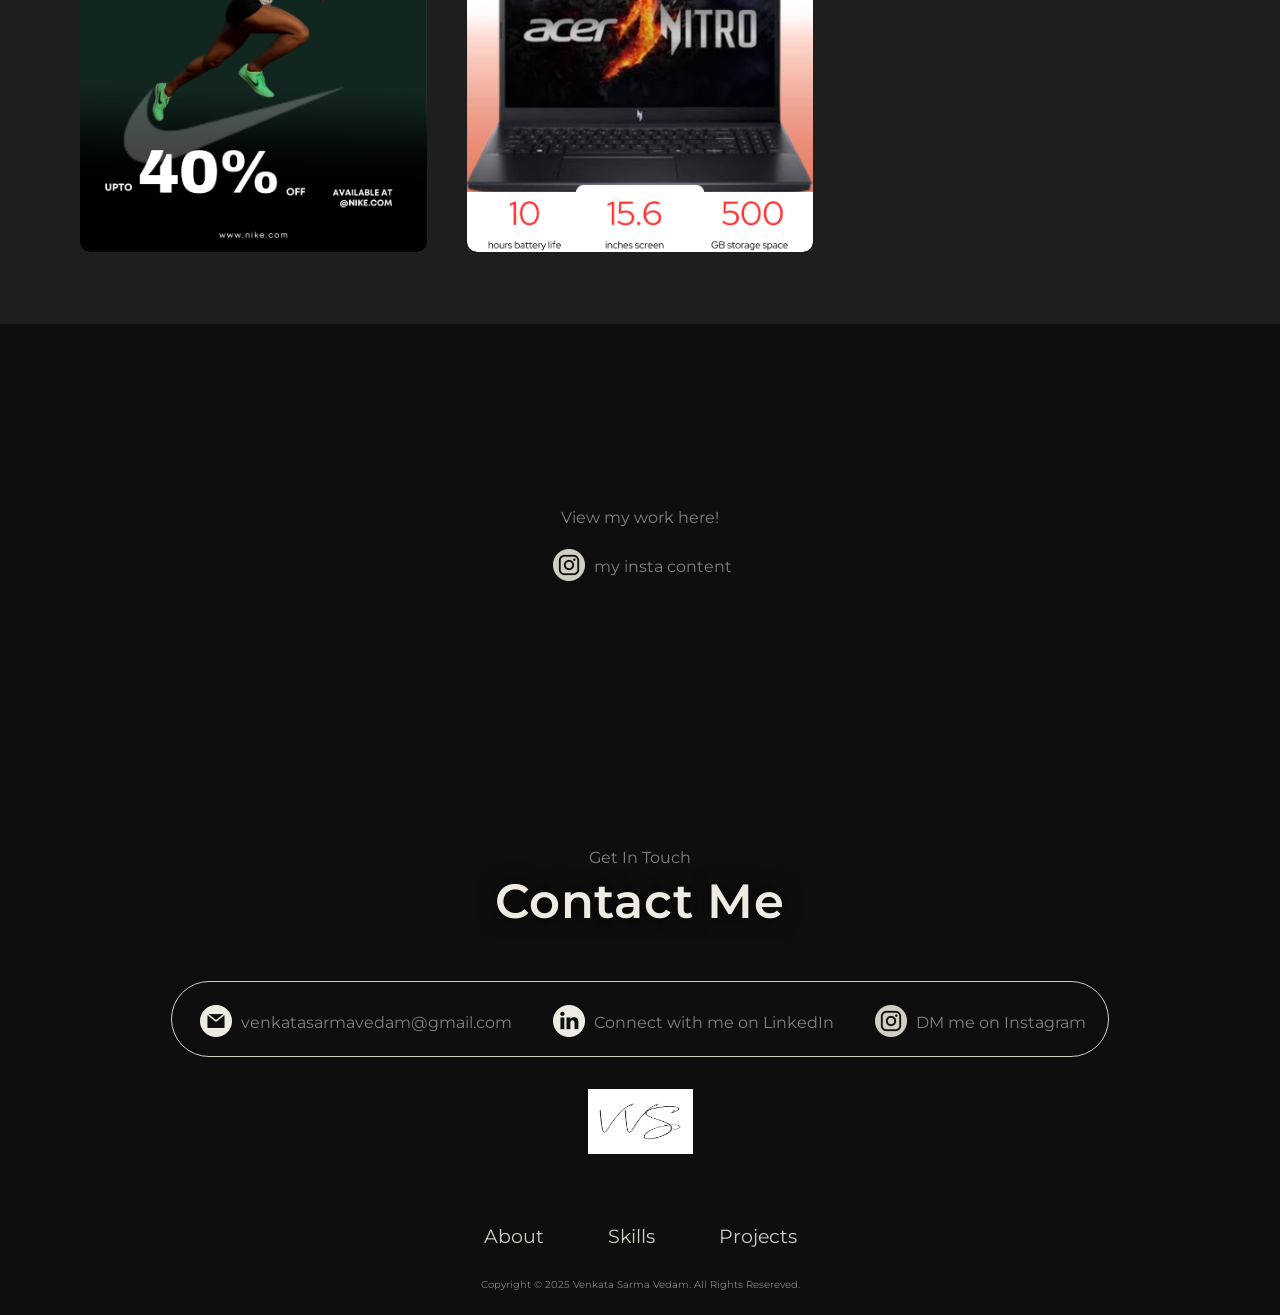
==== commit 4d8463ae: "Updated version" ====
--- a/projects.html
+++ b/projects.html
@@ -116,8 +116,39 @@
                     <h3>Car Rental work</h3>
                 </div>
             </div></a>
+            <a href="./Assets/Hiring GD.png"><div class="work">
+                <img src="./Assets/Hiring GD.png" alt="Car rental work">
+                <div class="layer">
+                    <h3>Hiring Banner</h3>
+                </div>
+            </div></a>
+            <a href="./Assets/NIKE.png"><div class="work">
+                <img src="./Assets/NIKE.png" alt="Car rental work">
+                <div class="layer">
+                    <h3>Nike Poster</h3>
+                </div>
+            </div></a>
+            <a href="./Assets/Acer.png"><div class="work">
+                <img src="./Assets/Acer.png" alt="Car rental work">
+                <div class="layer">
+                    <h3>Acer Poster</h3>
+                </div>
+            </div></a>
             
         </div>
+    </section>
+    <section id="contact">
+        <p class="section__text" style="padding-bottom: 0.3rem;">View my work here!</p>
+            <div class="contact-info-container">
+            <a href="https://www.instagram.com/vvs_designs_?igsh=MXJkN2pmdmFqaHhnbQ==">
+                <img src='./Assets/insta.png' alt="My Instagram Handle" 
+                class="icon contact-icon">
+                <p>my insta content</p>
+            </a>
+            </div>
+        </div>
+       
+        
     </section>
     <section id="contact">
         <p class="section__text" style="padding-bottom: 0.3rem;">Get In Touch</p>
@@ -148,6 +179,7 @@
         <div class="logo"><img src="./Assets/sign.png"
             alt="Sarma" onclick="location.href='./index.html#profile'">
         </div>
+       
         
     </section>
     <footer>
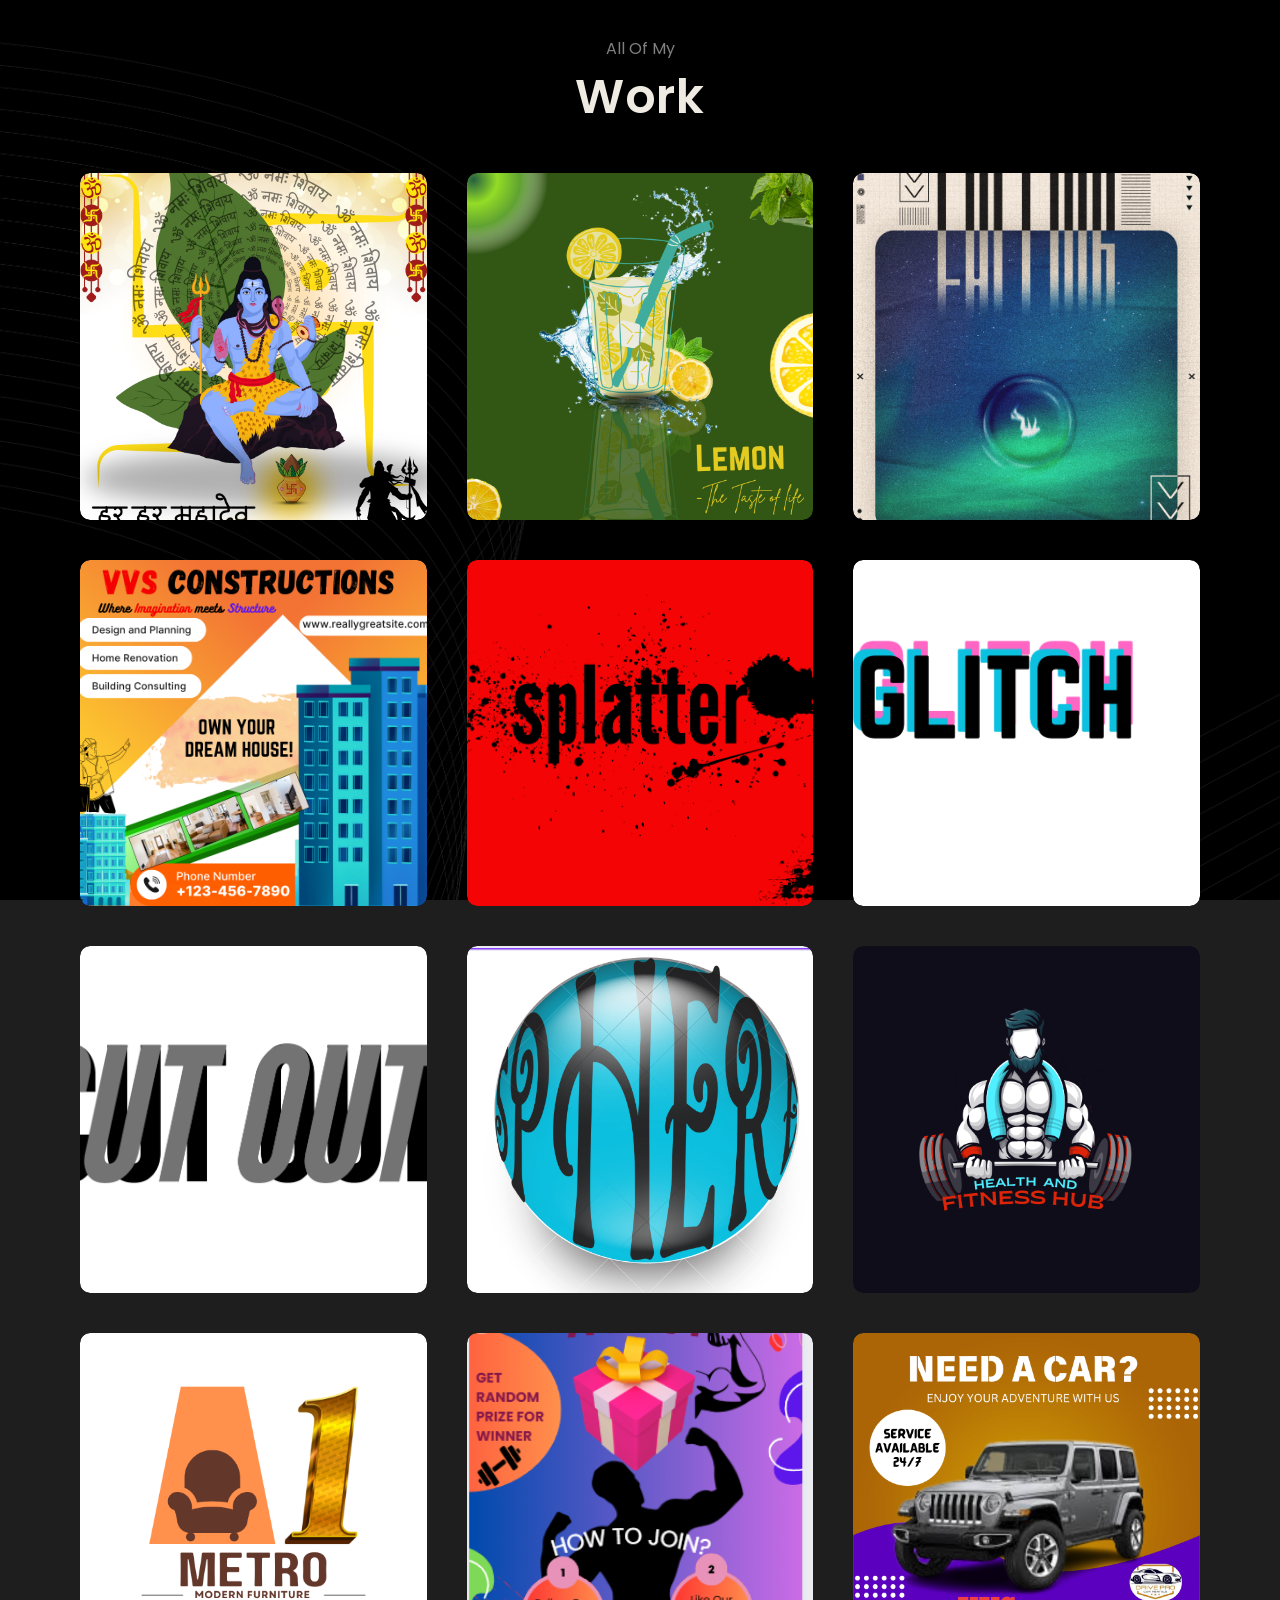
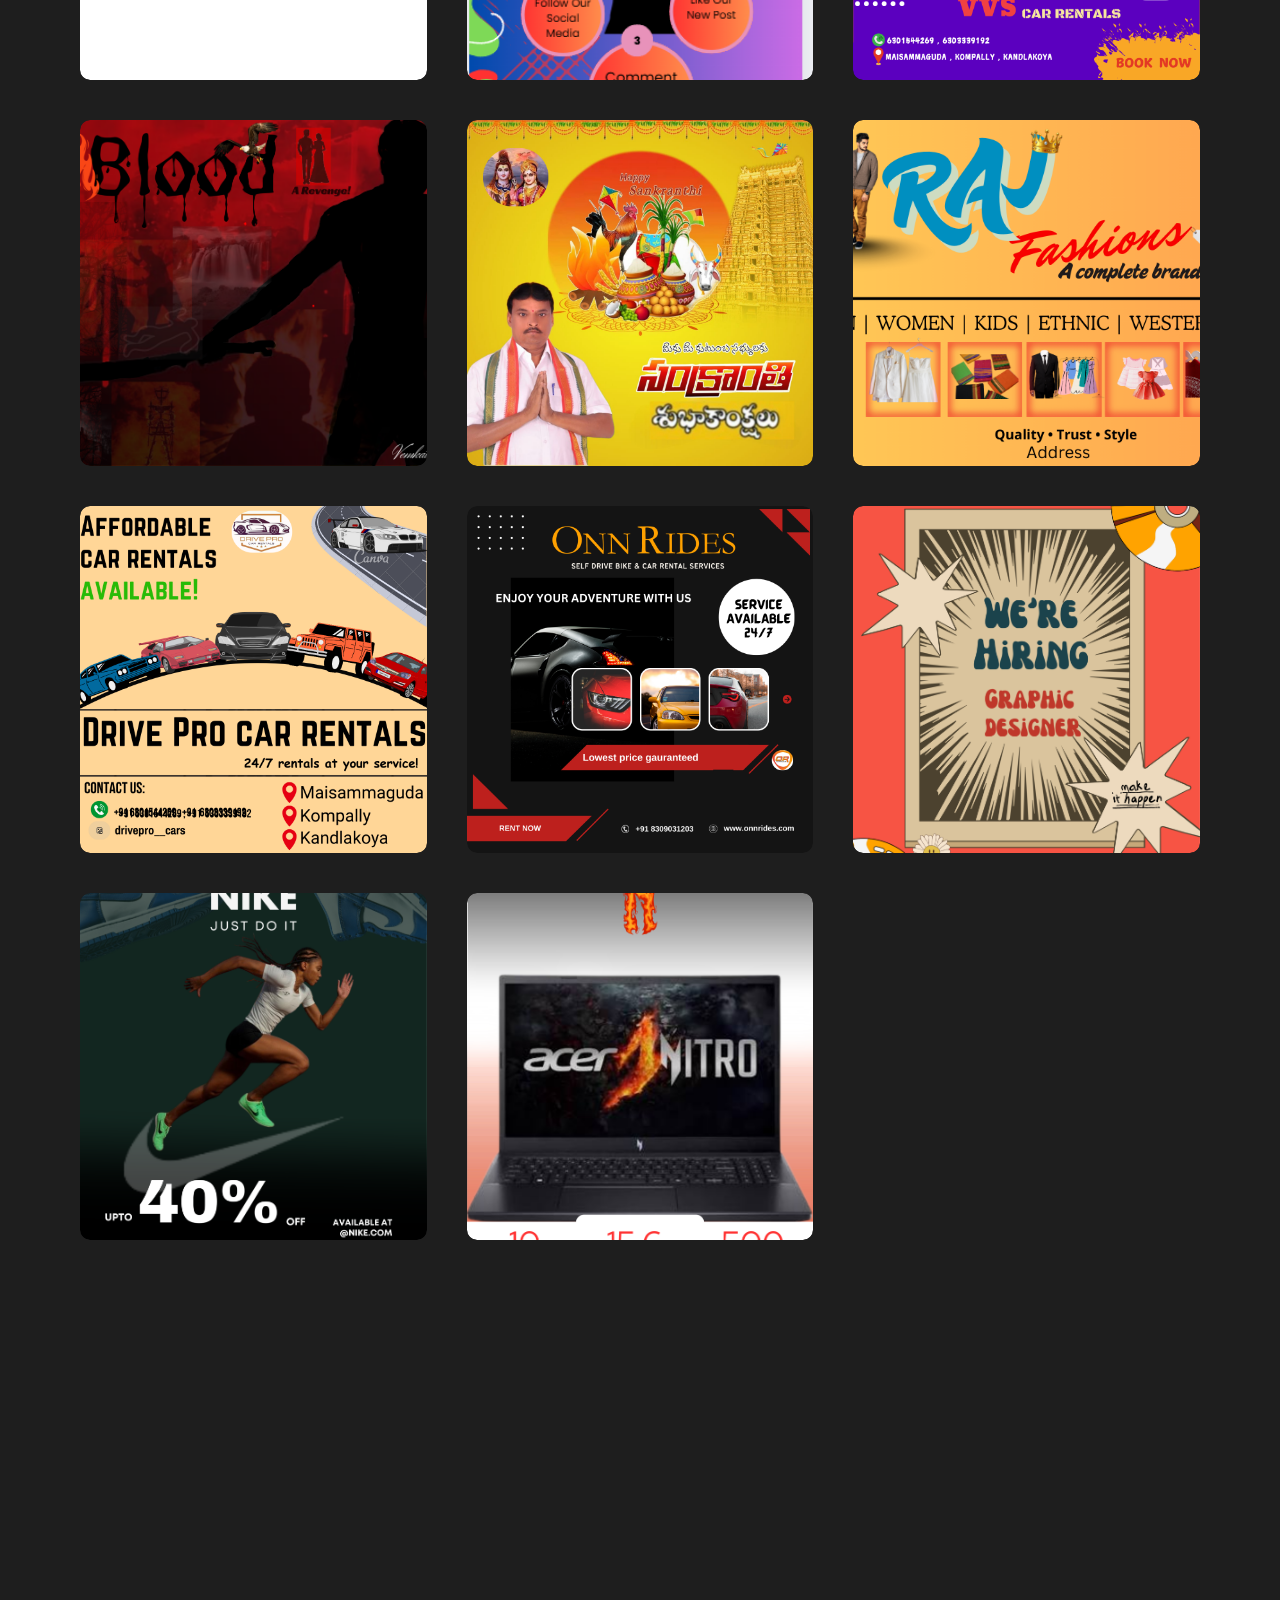
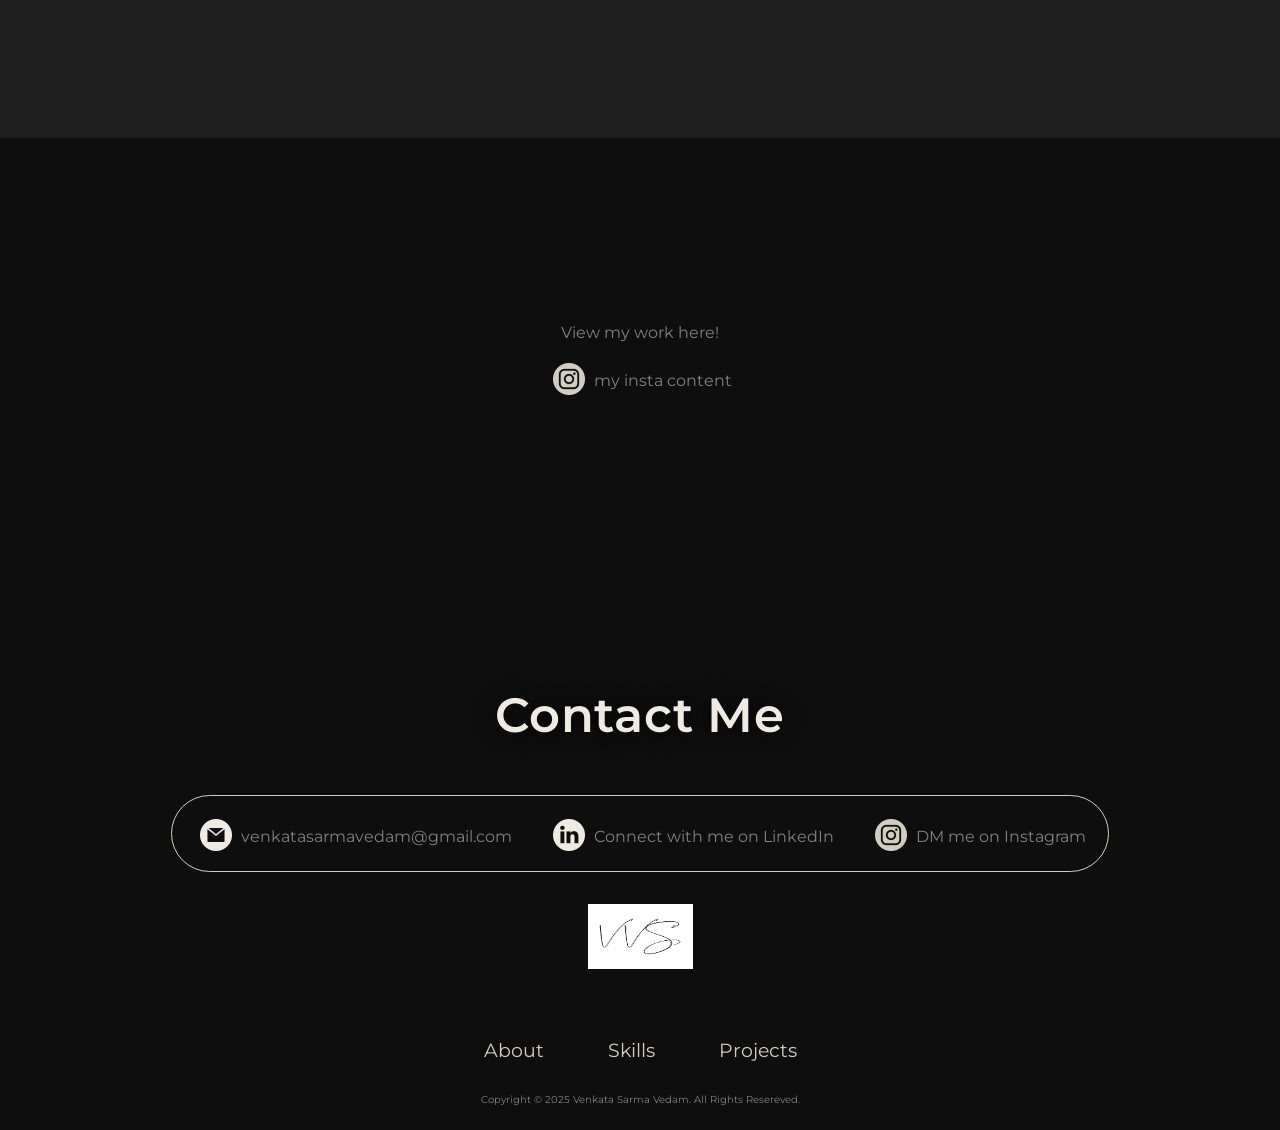
==== commit 9abdf18a: "Updated portfolio projects section" ====
--- a/projects.html
+++ b/projects.html
@@ -50,7 +50,7 @@
             </div></a>
             <a href="./Assets/CUTOUT.png"><div class="work">
                 <img src="./Assets/CUTOUT.png" alt="Apricot Poster 1">
-                <div class="Shadow">
+                <div class="layer">
                     <h3>Apricot Poster 1</h3>
                 </div>
             </div></a>
@@ -134,6 +134,96 @@
                     <h3>Acer Poster</h3>
                 </div>
             </div></a>
+            <a href="./Assets/simple.mp4" target="_blank">
+    <div class="work">
+        <video
+            src="./Assets/simple.mp4"
+            muted
+            loop
+            autoplay
+            playsinline
+        ></video>
+
+        <div class="layer">
+            <h3>Creative Video</h3>
+        </div>
+    </div>
+</a>
+<a href="./Assets/Cafe.mp4" target="_blank">
+    <div class="work">
+        <video
+            src="./Assets/Cafe.mp4"
+            muted
+            loop
+            autoplay
+            playsinline
+        ></video>
+
+        <div class="layer">
+            <h3>Creative Video</h3>
+        </div>
+    </div>
+</a>
+<a href="./Assets/Cafe2.mp4" target="_blank">
+    <div class="work">
+        <video
+            src="./Assets/Cafe2.mp4"
+            muted
+            loop
+            autoplay
+            playsinline
+        ></video>
+
+        <div class="layer">
+            <h3>Creative Video</h3>
+        </div>
+    </div>
+</a>
+<a href="./Assets/Design.mp4" target="_blank">
+    <div class="work">
+        <video
+            src="./Assets/Design.mp4"
+            muted
+            loop
+            autoplay
+            playsinline
+        ></video>
+
+        <div class="layer">
+            <h3>Creative Video</h3>
+        </div>
+    </div>
+</a>
+<a href="./Assets/Nature.mp4" target="_blank">
+    <div class="work">
+        <video
+            src="./Assets/Nature.mp4"
+            muted
+            loop
+            autoplay
+            playsinline
+        ></video>
+
+        <div class="layer">
+            <h3>Creative Video</h3>
+        </div>
+    </div>
+</a>
+<a href="./Assets/Fashions.mp4" target="_blank">
+    <div class="work">
+        <video
+            src="./Assets/Fashions.mp4"
+            muted
+            loop
+            autoplay
+            playsinline
+        ></video>
+
+        <div class="layer">
+            <h3>Creative Video</h3>
+        </div>
+    </div>
+</a>
             
         </div>
     </section>
--- a/style.css
+++ b/style.css
@@ -628,10 +628,12 @@
 }
 
 
-.work img {
-    height: 430px;
+.work img,
+.work video {
     width: 100%;
+    height: 100%;
     object-fit: cover;
+    display: block;
 }
 
 .work:hover img{
